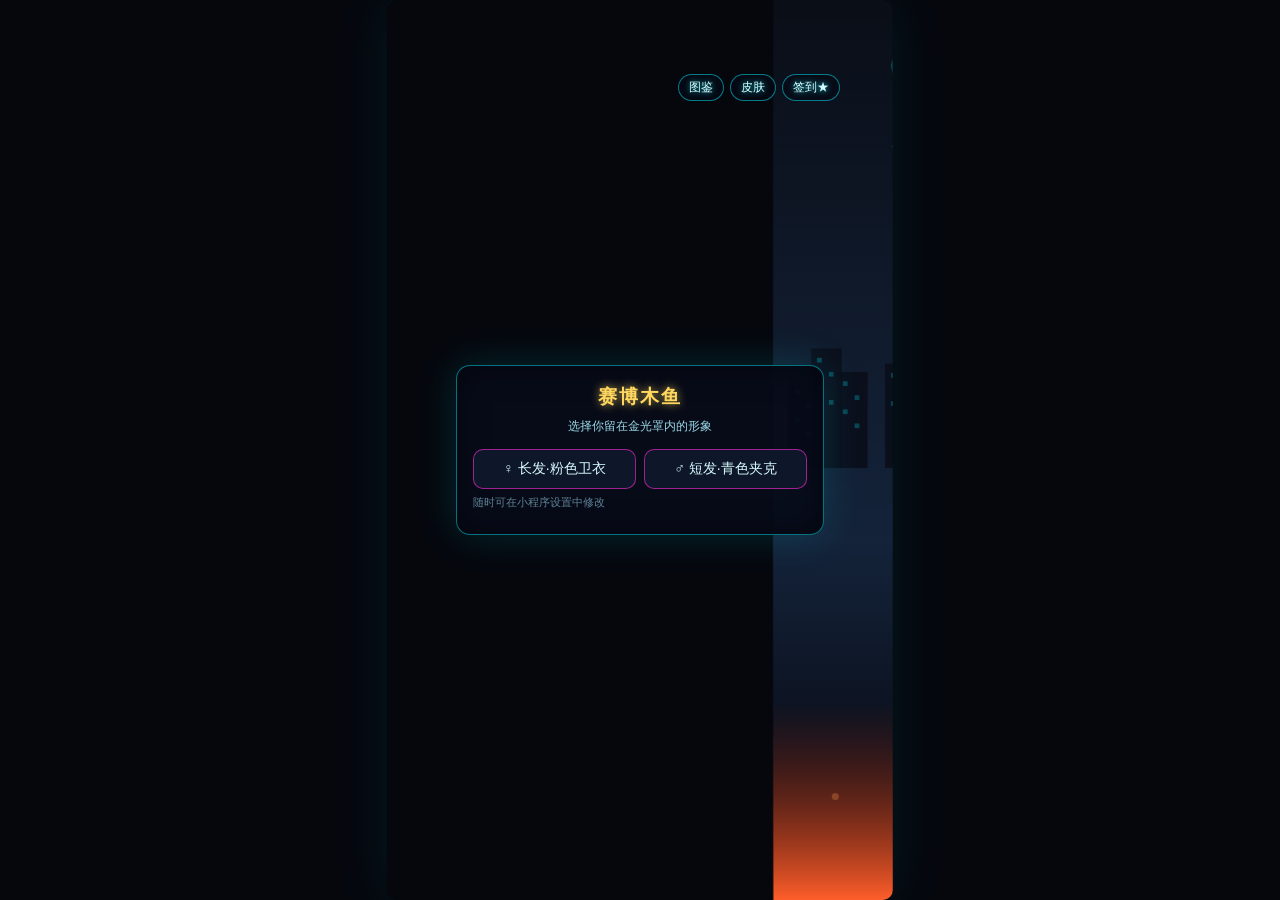
==== cyber-muyu/index.html @ 0b47290e "feat: 赛博木鱼 HTML5 可玩原型（MVP） 核心循环（敲木鱼/金光脉冲/鬼潮/赛博烟花）、功德条升级、9级鬼物双维进化、 猫鹦鹉自动协战与替死链、皮肤（签到+广告递进解锁）、图鉴、离线惩罚、" ====
<!DOCTYPE html>
<html lang="zh-CN">
<head>
<meta charset="UTF-8">
<meta name="viewport" content="width=device-width, initial-scale=1.0, maximum-scale=1.0, user-scalable=no, viewport-fit=cover">
<title>赛博木鱼 · Cyber Muyu</title>
<link rel="stylesheet" href="css/cyber.css">
</head>
<body>
<canvas id="game"></canvas>
<div id="ui"></div>

<script src="js/config.js"></script>
<script src="js/state.js"></script>
<script src="js/save.js"></script>
<script src="js/audio.js"></script>
<script src="js/fx.js"></script>
<script src="js/ghost.js"></script>
<script src="js/pet.js"></script>
<script src="js/shield.js"></script>
<script src="js/tap.js"></script>
<script src="js/hud.js"></script>
<script src="js/core.js"></script>
<script>window.addEventListener('load', function () { CM.GameCore.init(); });</script>
</body>
</html>
---- cyber-muyu/css/cyber.css ----
/* ============================================================
 * 赛博木鱼 · Cyber UI 主题
 * ============================================================ */
* { margin: 0; padding: 0; box-sizing: border-box; }

html, body {
  width: 100%; height: 100%;
  overflow: hidden;
  background: #05070d;
  font-family: "PingFang SC", "Microsoft YaHei", "Helvetica Neue", sans-serif;
  -webkit-user-select: none; user-select: none;
  touch-action: manipulation;
}

#game {
  position: absolute; left: 50%; top: 50%;
  transform: translate(-50%, -50%);
  border-radius: 10px;
  box-shadow: 0 0 60px rgba(0, 240, 255, 0.08);
}

/* ---------- DOM 覆盖层 ---------- */
#ui {
  position: fixed; inset: 0; pointer-events: none;
  display: flex; align-items: center; justify-content: center;
}
#ui > * { pointer-events: auto; }

/* 顶栏快捷按钮 */
#topBtns {
  position: fixed; top: calc(50% - min(50vh, 384px) + 8px);
  left: 50%; transform: translateX(-50%);
  width: min(100vw, 432px);
  display: flex; justify-content: flex-end; gap: 6px;
  padding: 0 16px;
}
#topBtns button {
  background: rgba(6, 10, 22, 0.72);
  border: 1px solid rgba(0, 240, 255, 0.5);
  color: #d8fbff;
  font-size: 12px; padding: 4px 10px; border-radius: 20px;
  cursor: pointer;
  text-shadow: 0 0 6px rgba(0, 240, 255, 0.8);
}
#topBtns button:active { background: rgba(0, 240, 255, 0.25); }

/* ---------- 弹窗 ---------- */
#modal { z-index: 10; }
#modal.hidden { display: none; }

.panel {
  width: min(86vw, 368px);
  max-height: 74vh; overflow-y: auto;
  background: rgba(8, 12, 26, 0.94);
  border: 1px solid rgba(0, 240, 255, 0.45);
  border-radius: 14px;
  padding: 18px 16px;
  color: #e8f6ff;
  box-shadow: 0 0 40px rgba(0, 240, 255, 0.15), inset 0 0 30px rgba(0, 0, 0, 0.5);
}
.panel.wide { width: min(92vw, 400px); }
.panel h2 {
  font-size: 19px; letter-spacing: 2px;
  color: #ffd75e; text-align: center;
  text-shadow: 0 0 10px rgba(255, 215, 94, 0.7);
  margin-bottom: 6px;
}
.panel .sub { font-size: 12px; color: #9ad8e8; text-align: center; margin-bottom: 12px; }
.panel p { font-size: 13px; line-height: 1.7; margin: 4px 0; }
.panel .hint { font-size: 11px; color: #5f8296; }
.panel .row { display: flex; gap: 8px; margin-top: 12px; }
.btnrow { display: flex; justify-content: center; margin-top: 12px; }

button.big {
  flex: 1;
  background: rgba(16, 24, 44, 0.92);
  border: 1px solid rgba(0, 240, 255, 0.55);
  color: #d8fbff;
  border-radius: 10px;
  padding: 10px 8px;
  font-size: 14px; cursor: pointer;
  transition: transform 0.08s;
}
button.big:active { transform: scale(0.96); }
button.big.hot {
  background: linear-gradient(135deg, #3a2a08, #1a1410);
  border-color: #ffd75e;
  color: #ffe9b0;
  text-shadow: 0 0 8px rgba(255, 215, 94, 0.8);
}
button.big.gender { border-color: rgba(255, 43, 214, 0.6); }

/* ---------- 广告模拟 ---------- */
.ad-panel { text-align: center; }
.ad-count {
  font-size: 46px; font-weight: bold; color: #00f0ff;
  font-variant-numeric: tabular-nums;
  text-shadow: 0 0 14px rgba(0, 240, 255, 0.9);
  margin: 10px 0;
}

/* ---------- 图鉴 / 皮肤网格 ---------- */
.grid {
  display: grid; grid-template-columns: repeat(3, 1fr);
  gap: 8px; margin: 10px 0 14px;
}
.cell {
  background: rgba(12, 18, 36, 0.9);
  border: 1px solid rgba(0, 240, 255, 0.25);
  border-radius: 10px;
  padding: 8px 4px;
  display: flex; flex-direction: column; align-items: center;
  gap: 6px; cursor: pointer;
}
.cell.dim { opacity: 0.55; }
.cell .blob {
  width: 40px; height: 40px; border-radius: 50%;
  box-shadow: 0 0 12px currentColor;
}
.cell.skin .blob { border-radius: 8px; }
.cell span { font-size: 10px; text-align: center; color: #b8d8e8; line-height: 1.3; }

/* ---------- Toast ---------- */
#toast {
  position: fixed; left: 50%; top: 9%;
  transform: translateX(-50%);
  background: rgba(10, 14, 30, 0.92);
  border: 1px solid rgba(255, 215, 94, 0.6);
  color: #ffe9b0;
  padding: 8px 18px;
  border-radius: 22px;
  font-size: 14px;
  pointer-events: none;
  opacity: 0;
  transition: opacity 0.3s;
  text-shadow: 0 0 8px rgba(255, 215, 94, 0.8);
  white-space: nowrap;
  z-index: 20;
}
#toast.show { opacity: 1; }
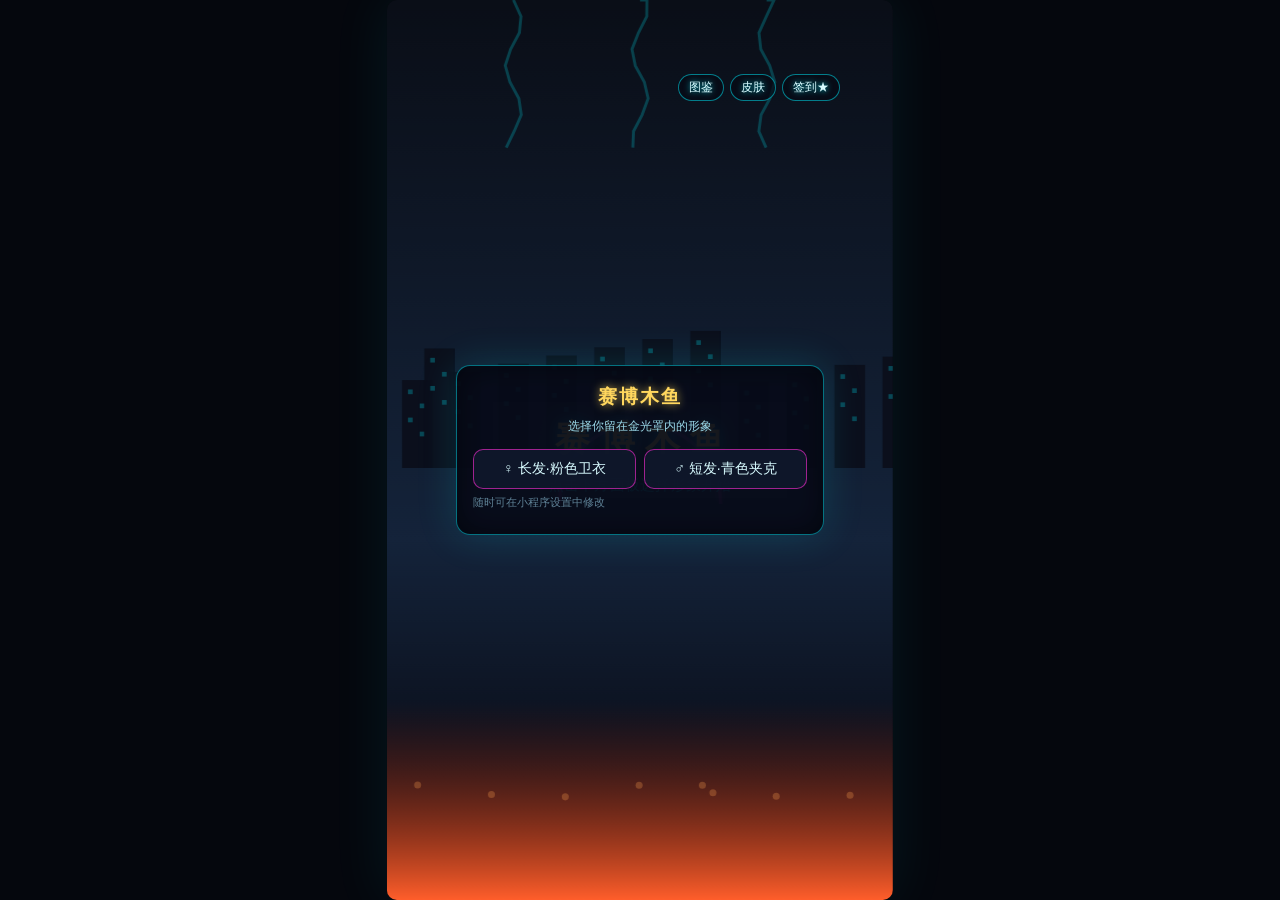
==== commit 9852bedf: "feat: 开发赛博木鱼养成小游戏 Co-authored-by: traeagent <traeagent@users.noreply.github.com>" ====
--- a/cyber-muyu/index.html
+++ b/cyber-muyu/index.html
@@ -15,6 +15,7 @@
 <script src="js/save.js"></script>
 <script src="js/audio.js"></script>
 <script src="js/fx.js"></script>
+<script src="js/sprites.js"></script>
 <script src="js/ghost.js"></script>
 <script src="js/pet.js"></script>
 <script src="js/shield.js"></script>
